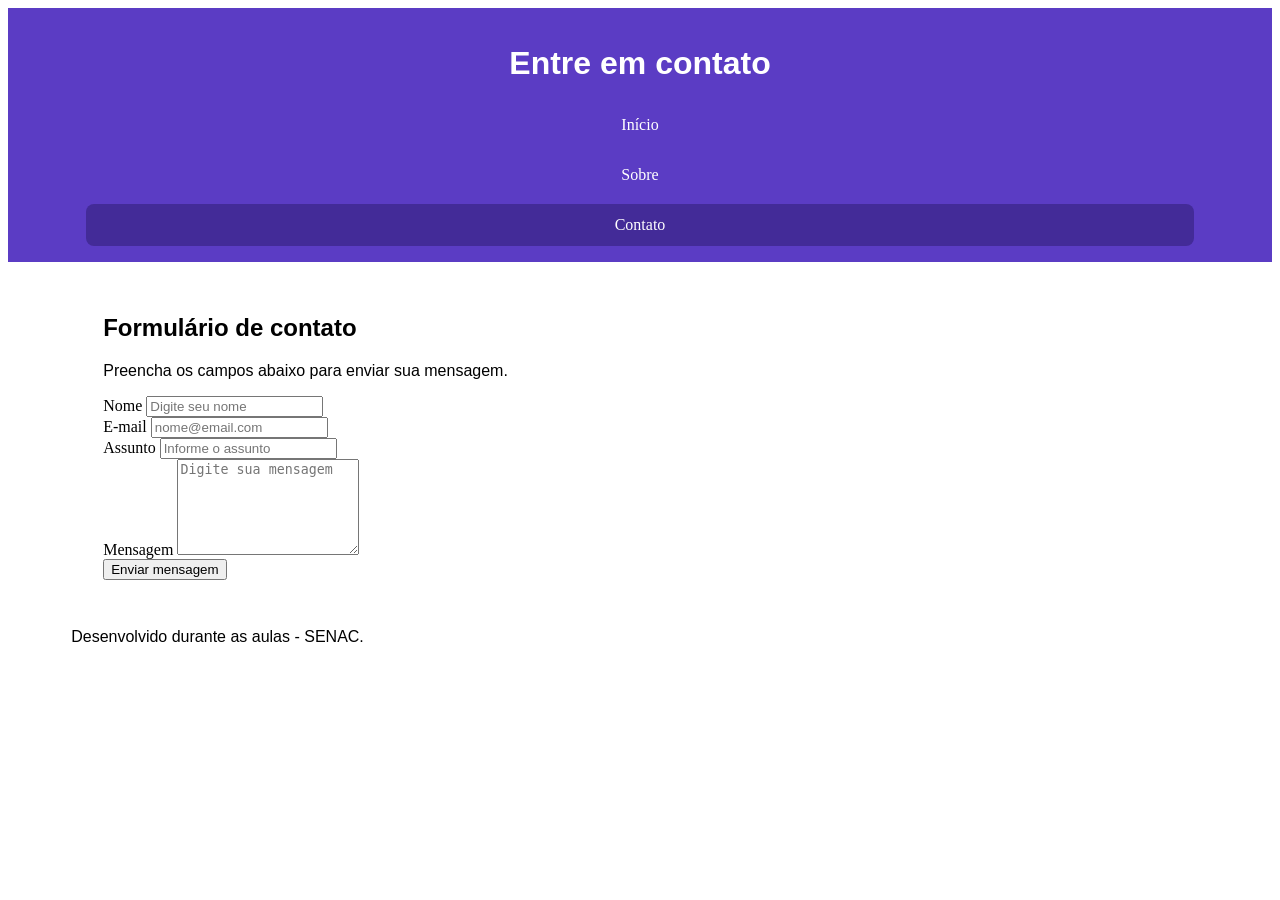
==== contato.html @ 7a85049d "novo" ====
<!DOCTYPE html>
<html lang="pt-BR">

<head>
    <meta charset="UTF-8">

    <meta
        name="viewport"
        content="width=device-width, initial-scale=1.0"
    >

    <title>Contato - Meu Projeto</title>

    <link rel="stylesheet" href="css/style.css">

    <script src="js/script.js" defer></script>
</head>

<body>

    <header class="cabecalho">

        <div class="container">

            <h1>Entre em contato</h1>

            <nav
                class="nav"
                aria-label="Navegação principal"
            >

                <a href="index.html">
                    Início
                </a>

                <a href="sobre.html">
                    Sobre
                </a>

                <a
                    class="ativo"
                    href="contato.html"
                >
                    Contato
                </a>

            </nav>

        </div>

    </header>


    <main class="container">

        <section class="secao">

            <h2>Formulário de contato</h2>

            <p>
                Preencha os campos abaixo para
                enviar sua mensagem.
            </p>


            <form
                id="form-contato"
                class="formulario"
            >

                <div class="form-row">

                    <div class="campo">

                        <label for="nome">
                            Nome
                        </label>

                        <input
                            type="text"
                            id="nome"
                            name="nome"
                            placeholder="Digite seu nome"
                            required
                        >

                    </div>


                    <div class="campo">

                        <label for="email">
                            E-mail
                        </label>

                        <input
                            type="email"
                            id="email"
                            name="email"
                            placeholder="nome@email.com"
                            required
                        >

                    </div>

                </div>


                <div class="campo">

                    <label for="assunto">
                        Assunto
                    </label>

                    <input
                        type="text"
                        id="assunto"
                        name="assunto"
                        placeholder="Informe o assunto"
                        required
                    >

                </div>


                <div class="campo">

                    <label for="mensagem">
                        Mensagem
                    </label>

                    <textarea
                        id="mensagem"
                        name="mensagem"
                        rows="6"
                        placeholder="Digite sua mensagem"
                        required
                    ></textarea>

                </div>


                <button
                    class="btn"
                    type="submit"
                >
                    Enviar mensagem
                </button>

            </form>

        </section>

    </main>


    <footer class="rodape">

        <div class="container">

            <p>
                Desenvolvido durante as aulas -
                SENAC.
            </p>

        </div>

    </footer>

</body>
</html>
---- css/style.css ----
*, *::before, *::after {     box-sizing: border-box; }


.body{
    margin: 0;
    background-color: var(--cor-fundo);
    font-family: Arial, Helvetica, sans-serif;
    color: var(--cor-texto);
    line-height: 1.6;
}



.container{
    width: 90%;
    max-width: 1200px;
    margin-left: auto;
    margin-right: auto;
}



.cabecalho{
    background-color: var(--cor-primaria);
    color: var(--cor-texto-claro);
    padding: var(--espacamento-medio);
    text-align: center;
}



.nav{
    display: flex;
    flex-direction: column;
    gap: var(--espacamento-pequeno);
}



.nav a{
    color: white;
    padding: 0.75rem 1rem;
    text-decoration: none;
    border-radius: var(--raio-borda);
}



.nav a:hover{
    background-color: var(--cor-secundaria);
}



.nav .ativo{
    background-color: var(--cor-secundaria);
}



.secao{
    padding: var(--espacamento-grande);
}



.card{
    width: 300px;
    padding: 20px;
    background-color: var(--cor-card);

    border: 1px solid var(--cor-borda);
    border-radius: var(--raio-borda);
    padding: var(--espacamento-medio);

}



h1{
    font-family: Arial;
}

h2{
    font-family: Arial;
}

p{
    font-family: Arial;
}

a{
    text-decoration: none;
    color: #222;
}



:root{
    --cor-primaria: #5b3cc4;
    --cor-secundaria: #432b98;
 
    --cor-fundo: #f5f5f5;
    --cor-card: #ffffff;
 
    --cor-texto: #222222;
    --cor-texto-claro: #ffffff;
 
    --cor-borda: #dddddd;
 
    --espacamento-pequeno: 0.5rem;
    --espacamento-medio: 1rem;
    --espacamento-grande: 2rem;
 
    --raio-borda:8px;
 
}
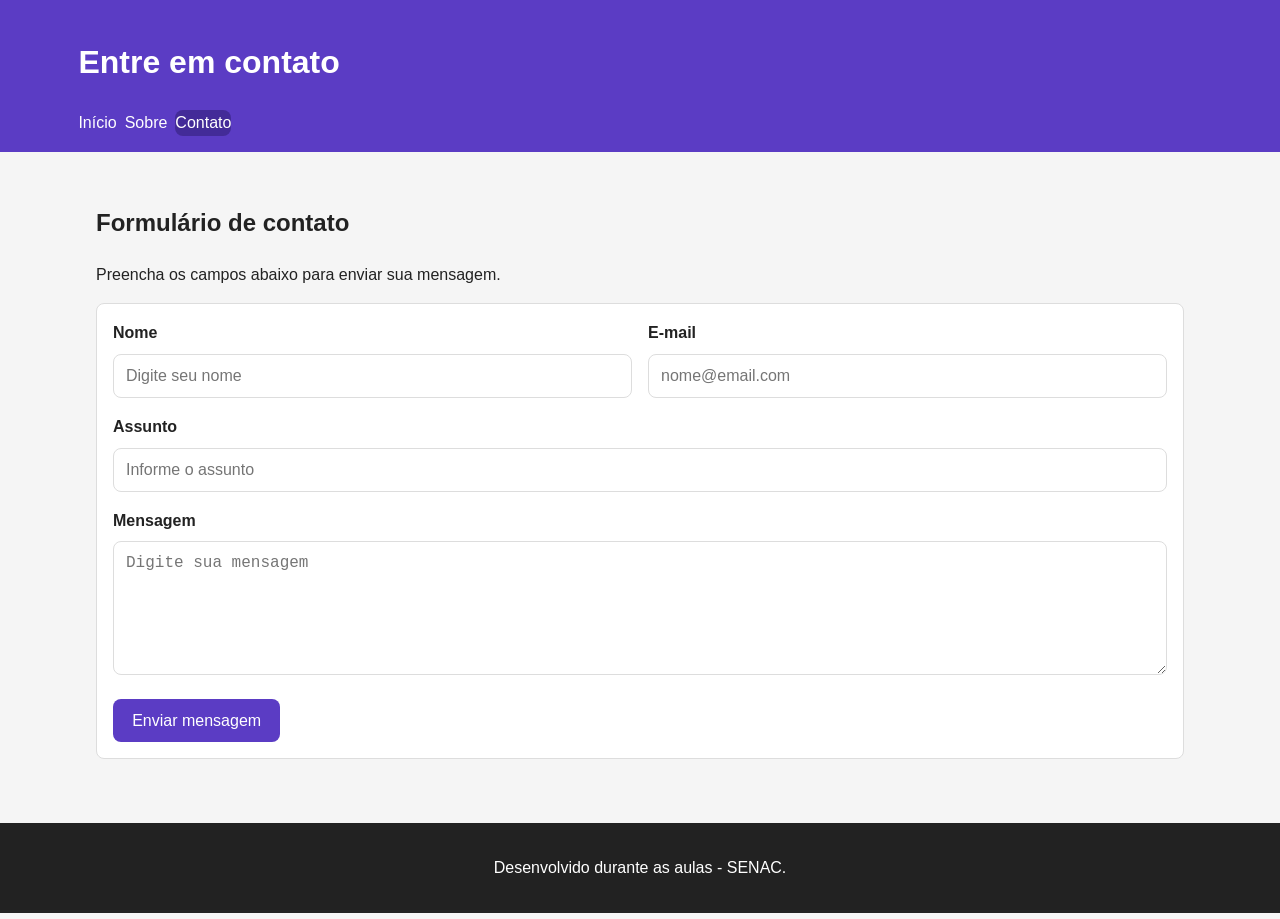
==== commit f709d926: "aula7" ====
--- a/contato.html
+++ b/contato.html
@@ -12,8 +12,8 @@
     <title>Contato - Meu Projeto</title>
 
     <link rel="stylesheet" href="css/style.css">
-
-    <script src="js/script.js" defer></script>
+    <script src = "js/app.js" defer></script> 
+    <!-- <script src="js/script.js" defer></script> -->
 </head>
 
 <body>
--- a/css/style.css
+++ b/css/style.css
@@ -1,86 +1,286 @@
-*, *::before, *::after {     box-sizing: border-box; }
-
-
-.body{
-    margin: 0;
-    background-color: var(--cor-fundo);
-    font-family: Arial, Helvetica, sans-serif;
-    color: var(--cor-texto);
-    line-height: 1.6;
-}
-
-
-
+*,
+*::before,
+*::after {
+    box-sizing: border-box;
+}
+
+/*================================
+    VARIÁVEIS
+==================================*/
+
+:root{
+    --cor-primaria: #5b3cc4;
+    --cor-secundaria: #432b98;
+
+    --cor-fundo: #f5f5f5;
+    --cor-card: #ffffff;
+
+    --cor-texto: #222222;
+    --cor-texto-claro: #ffffff;
+    --cor-texto-suave: #666666;
+
+    --cor-borda: #dddddd;
+
+    --espacamento-pequeno: 0.5rem;
+    --espacamento-medio: 1rem;
+    --espacamento-grande: 2rem;
+
+    --raio-borda:8px;
+
+    --sombra-card: 0 4px 14px rgba(0, 0, 0, 0.08);
+
+}
+
+/*================================
+    BODY
+==================================*/
+body {
+     /*remover o espaco externo padrão*/
+    margin: 0; 
+    /* denifir a cor de fundo */
+    background-color: var(--cor-fundo); 
+    /* Nossa fonte*/
+    font-family: Arial, Helvetica, sans-serif; 
+    /* A cor padrão dos textos */
+    color : var(--cor-texto); 
+    /*Aumente os espaços entre as linahs*/
+    line-height: 1.6; 
+}
+
+/*================================
+    CONTAINER
+==================================*/
 .container{
+    /* O conteudo vai ocupar 90 % do espaço disponivel */
     width: 90%;
+    /* Pode opupar 90% mas nunca ultrapassar 1200px*/
     max-width: 1200px;
+    /* Automatico para esquerda*/
     margin-left: auto;
+    /* Automatico para direita*/
     margin-right: auto;
 }
 
-
-
+/*================================
+    CABEÇALHO
+==================================*/
 .cabecalho{
+    /*margir*/
     background-color: var(--cor-primaria);
+    /*bordas*/
     color: var(--cor-texto-claro);
-    padding: var(--espacamento-medio);
-    text-align: center;
-}
-
-
-
-.nav{
+    /*conteudo*/
+    padding: var(--espacamento-medio);
+
+}
+
+/*================================
+    NAVEGAÇÃO
+==================================*/
+.nav {
     display: flex;
     flex-direction: column;
     gap: var(--espacamento-pequeno);
-}
-
-
-
-.nav a{
+
+}
+
+.nav a {
     color: white;
-    padding: 0.75rem 1rem;
     text-decoration: none;
-    border-radius: var(--raio-borda);
-}
-
-
-
+
+    padding: 0.75ren 1ren ;
+
+    border-radius: var(--raio-borda);
+}
+
+/*hover ele aplica efeto quando passa com o mouser em cima
+do elemento  */
 .nav a:hover{
     background-color: var(--cor-secundaria);
 }
 
-
-
-.nav .ativo{
+.nav .ativo {
     background-color: var(--cor-secundaria);
 }
 
-
-
+/*================================
+    SEÇÕES
+==================================*/
 .secao{
     padding: var(--espacamento-grande);
 }
 
 
 
-.card{
-    width: 300px;
-    padding: 20px;
+
+/*================================
+    GRID
+==================================*/
+.grid-cards {
+    display: grid;
+    grid-template-columns: 1fr;
+    gap: var(--espacamento-medio);
+}
+
+/*================================
+    CARD
+==================================*/
+.card {
+    width:300px  ;
+    /* padding: 20px; */
     background-color: var(--cor-card);
 
     border: 1px solid var(--cor-borda);
-    border-radius: var(--raio-borda);
-    padding: var(--espacamento-medio);
-
-}
-
-
-
-h1{
+    border-radius:  var(--raio-borda);
+    padding: var(--espacamento-medio);  
+
+}
+
+.card:hover {
+    transform: translate(-4px);
+}
+
+/*================================
+    AVISO / ASIDE
+==================================*/
+.aviso{
+    /*margin - fora*/
+    margin: var(--espacamento-grande);
+    /*dentro*/
+    padding: var(--espacamento-medio);
+    /*as bordas*/
+    border-left: 4px solid var(--cor-primaria);
+    /*cor do fundo*/
+    background-color: #eee9ff;
+
+}
+
+
+
+
+/*================================
+    FORMULÁRIOS
+==================================*/
+.formulario{
+    background-color: white ;
+    padding: var(--espacamento-medio);
+    border-radius: var(--raio-borda);
+    border: 1px solid var(--cor-borda);
+}
+.campo{
+    margin-bottom: var(--espacamento-medio);
+}
+
+.campo label {
+    display: block;
+    margin-bottom: var(--espacamento-pequeno);
+    font-weight: bold;
+}
+
+.campo input,
+.campo textarea{
+    width: 100%;
+    padding: 0.75rem;
+    border: 1px solid var(--cor-borda);
+    border-radius: var(--raio-borda);
+    font-size: 1rem;
+}
+
+
+
+/*================================
+    BOTÕES
+==================================*/
+.btn {
+    width: 100%;
+    padding: 0.8rem 1.2rem;
+    border: none;
+    border-radius: var(--raio-borda);
+    background-color: var(--cor-primaria);
+    color: white;
+    font-size: 1rem;
+    cursor: pointer;
+}
+.btn:hover{
+    background-color: var(--cor-secundaria);
+}
+.form-row{
+    display: grid;
+    grid-template-columns: 1fr;
+    gap: var(--espacamento-medio);
+
+}
+
+
+
+/*================================
+    ACESSIBILIDADE
+==================================*/
+a:focus-visible,
+button:focus-visible,
+input:focus-visible,
+textarea:focus-visible{
+    outline: 3px solid #ffbf47;
+    outline-offset: 3px;
+}
+
+
+
+
+/*================================
+    RODAPÉ
+==================================*/
+.rodape{
+    margin-top: var(--espacamento-grande) ;
+    
+    padding: var(--espacamento-medio);
+
+    background-color: #222;
+
+    color: white;
+
+    text-align: center;
+
+}
+
+
+/*================================
+    TABLE 
+    A PARTID DE 768PX EXISTE ESPAÇO PARA MAIS ELEMENTOS
+    LADO A LADO.
+==================================*/
+
+@media(min-width: 768px){
+    .form-row{
+        grid-template-columns: repeat(2, 1fr);
+    }
+    .btn{
+        width: auto;
+    }
+    /*Em tablets existe espaco para o menu horzontal*/
+    .nav {
+        flex-direction: row;
+    }
+
+    /*Em tablets os cards pode opupar duas colunas*/
+    .grid-cards{
+        grid-template-columns: repeat(2, 1fr);
+    }
+}
+
+/*Desktop */
+@media(min-width:1024px){
+    /*Em telas grandes existe espaço para três cards lado a lado*/
+    .grid-cards{
+        grid-template-columns: repeat(3, 1fr);
+    }
+}
+
+
+
+h1 {
     font-family: Arial;
 }
-
 h2{
     font-family: Arial;
 }
@@ -89,29 +289,85 @@
     font-family: Arial;
 }
 
-a{
-    text-decoration: none;
-    color: #222;
-}
-
-
-
-:root{
-    --cor-primaria: #5b3cc4;
-    --cor-secundaria: #432b98;
- 
-    --cor-fundo: #f5f5f5;
-    --cor-card: #ffffff;
- 
-    --cor-texto: #222222;
-    --cor-texto-claro: #ffffff;
- 
-    --cor-borda: #dddddd;
- 
-    --espacamento-pequeno: 0.5rem;
-    --espacamento-medio: 1rem;
-    --espacamento-grande: 2rem;
- 
-    --raio-borda:8px;
- 
+a {
+    font-family: Arial;
+}
+
+/*busca*/
+
+.campo-busca {
+    margin-bottom: var(--espacamento-medio);
+}
+
+.campo-busca label {
+    display: block;
+    margin-bottom: var(--espacamento-pequeno);
+    font-weight: bold;
+}
+
+.campo-busca input {
+    width: 100%;
+    padding: 0.75rem;
+    border: 1px solid var(--cor-borda);
+    border-radius: var(--raio-borda);
+    font-size: 1rem;
+}
+
+/*status*/
+
+.status {
+    margin: 0 0 var(--espacamento-medio);
+    color: var(--cor-texto-suave);
+}
+/* filtros */
+
+.filtros{
+    display: flex;
+    flex-wrap: wrap;
+    gap: var(--espacamento-pequeno);
+    margin-bottom: var(--espacamento-grande);
+}
+
+.btn-filtro {
+   flex: 1 1 120px;
+   padding: 0.75rem 1rem;
+   border: 1px solid var(--cor-borda);
+   border-radius: var(--raio-borda);
+   background-color: var(--cor-card);
+   color: var(--cor-texto);
+   cursor: pointer;
+}
+
+.btn-filtro:hover,
+.btn-filtro.ativo {
+    background-color: var(--cor-primaria);
+    color: var(--cor-texto-claro);
+    border-color: var(--cor-primaria);
+}
+
+/* Card */
+
+.projeto-card {
+    display: flex;
+    flex-direction: column;
+    min-width: 0;
+    gap: var(--espacamento-medio);
+    padding: var(--espacamento-medio);
+    background-color: var(--cor-card);
+    border: 1px solid var(--cor-borda);
+    border-radius: var(--raio-borda);
+    box-shadow: var(--sombra-card);
+    transition: transform 0.2s;
+}
+
+.projeto-card:hover {
+    transform: translateY(-4px);
+}
+
+.projeto-card h3,
+.projeto-card p {
+    margin: 0;
+}
+.projeto-card p{
+    color: var(--cor-texto-suave);
 }
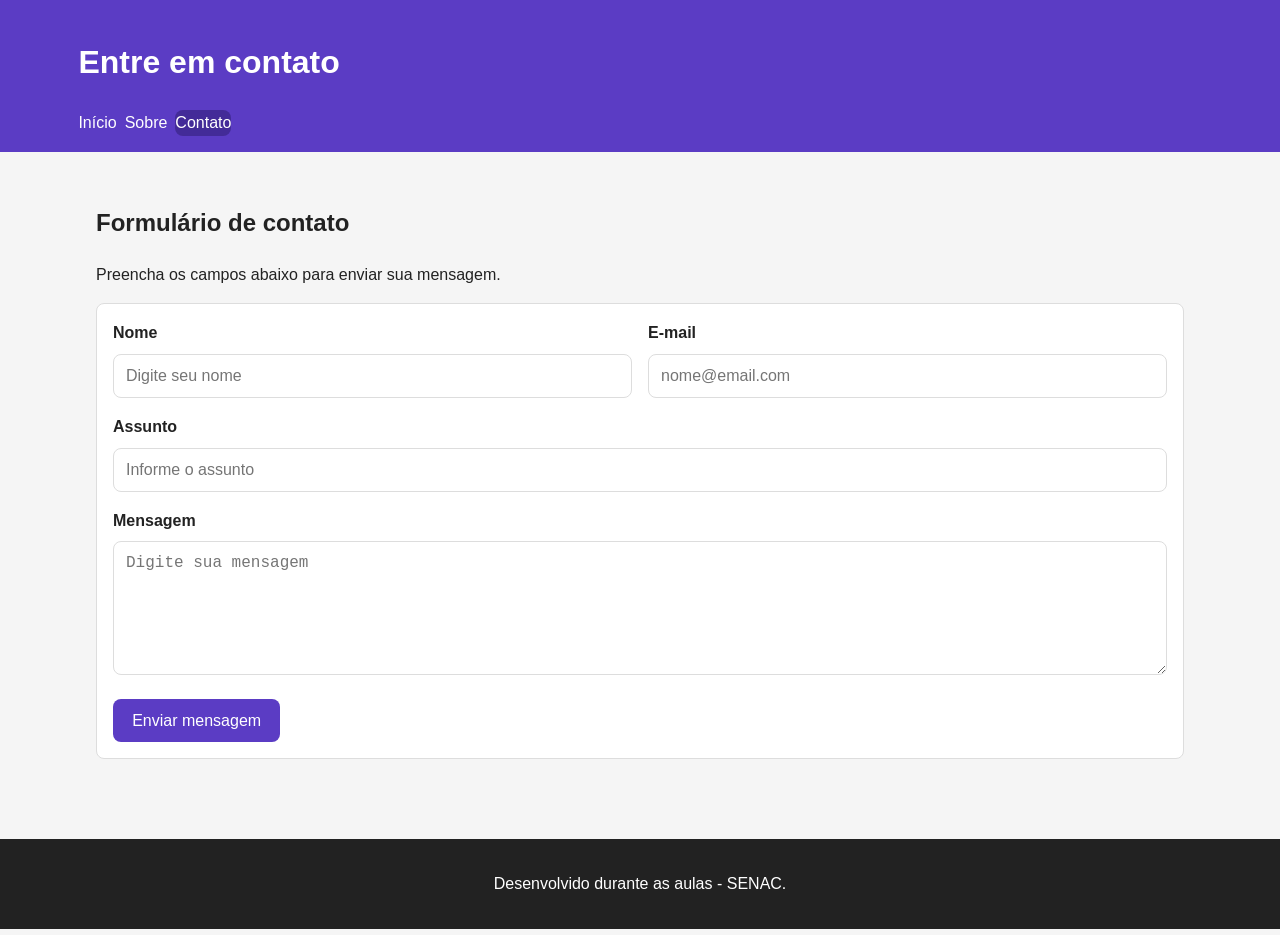
==== commit 08617ab9: "Aula8" ====
--- a/contato.html
+++ b/contato.html
@@ -4,15 +4,12 @@
 <head>
     <meta charset="UTF-8">
 
-    <meta
-        name="viewport"
-        content="width=device-width, initial-scale=1.0"
-    >
+    <meta name="viewport" content="width=device-width, initial-scale=1.0">
 
     <title>Contato - Meu Projeto</title>
 
     <link rel="stylesheet" href="css/style.css">
-    <script src = "js/app.js" defer></script> 
+    <script src="js/contato.js" defer></script>
     <!-- <script src="js/script.js" defer></script> -->
 </head>
 
@@ -24,10 +21,7 @@
 
             <h1>Entre em contato</h1>
 
-            <nav
-                class="nav"
-                aria-label="Navegação principal"
-            >
+            <nav class="nav" aria-label="Navegação principal">
 
                 <a href="index.html">
                     Início
@@ -37,10 +31,7 @@
                     Sobre
                 </a>
 
-                <a
-                    class="ativo"
-                    href="contato.html"
-                >
+                <a class="ativo" href="contato.html">
                     Contato
                 </a>
 
@@ -63,10 +54,7 @@
             </p>
 
 
-            <form
-                id="form-contato"
-                class="formulario"
-            >
+            <form id="form-contato" class="formulario">
 
                 <div class="form-row">
 
@@ -76,14 +64,8 @@
                             Nome
                         </label>
 
-                        <input
-                            type="text"
-                            id="nome"
-                            name="nome"
-                            placeholder="Digite seu nome"
-                            required
-                        >
-
+                        <input type="text" id="nome" name="nome" placeholder="Digite seu nome" required>
+                        <small id="erro-nome" class="mensagem-erro"></small>
                     </div>
 
 
@@ -93,14 +75,8 @@
                             E-mail
                         </label>
 
-                        <input
-                            type="email"
-                            id="email"
-                            name="email"
-                            placeholder="nome@email.com"
-                            required
-                        >
-
+                        <input type="email" id="email" name="email" placeholder="nome@email.com" required>
+                        <small id="erro-email" class="mensagem-erro"></small>
                     </div>
 
                 </div>
@@ -112,14 +88,8 @@
                         Assunto
                     </label>
 
-                    <input
-                        type="text"
-                        id="assunto"
-                        name="assunto"
-                        placeholder="Informe o assunto"
-                        required
-                    >
-
+                    <input type="text" id="assunto" name="assunto" placeholder="Informe o assunto" required>
+                    <small id="erro-assunto" class="mensagem-erro"></small>
                 </div>
 
 
@@ -129,25 +99,23 @@
                         Mensagem
                     </label>
 
-                    <textarea
-                        id="mensagem"
-                        name="mensagem"
-                        rows="6"
-                        placeholder="Digite sua mensagem"
-                        required
-                    ></textarea>
+                    <textarea id="mensagem" name="mensagem" rows="6" placeholder="Digite sua mensagem"
+                        required></textarea>
+                    <small id="erro-mensagem" class="mensagem-erro"></small>
 
                 </div>
 
 
-                <button
-                    class="btn"
-                    type="submit"
-                >
+                <button class="btn" type="submit">
                     Enviar mensagem
                 </button>
 
             </form>
+
+            <p
+            id="status-formulario"
+            class="status-formulario">
+            </p>
 
         </section>
 
@@ -168,4 +136,5 @@
     </footer>
 
 </body>
-</html>    +
+</html>
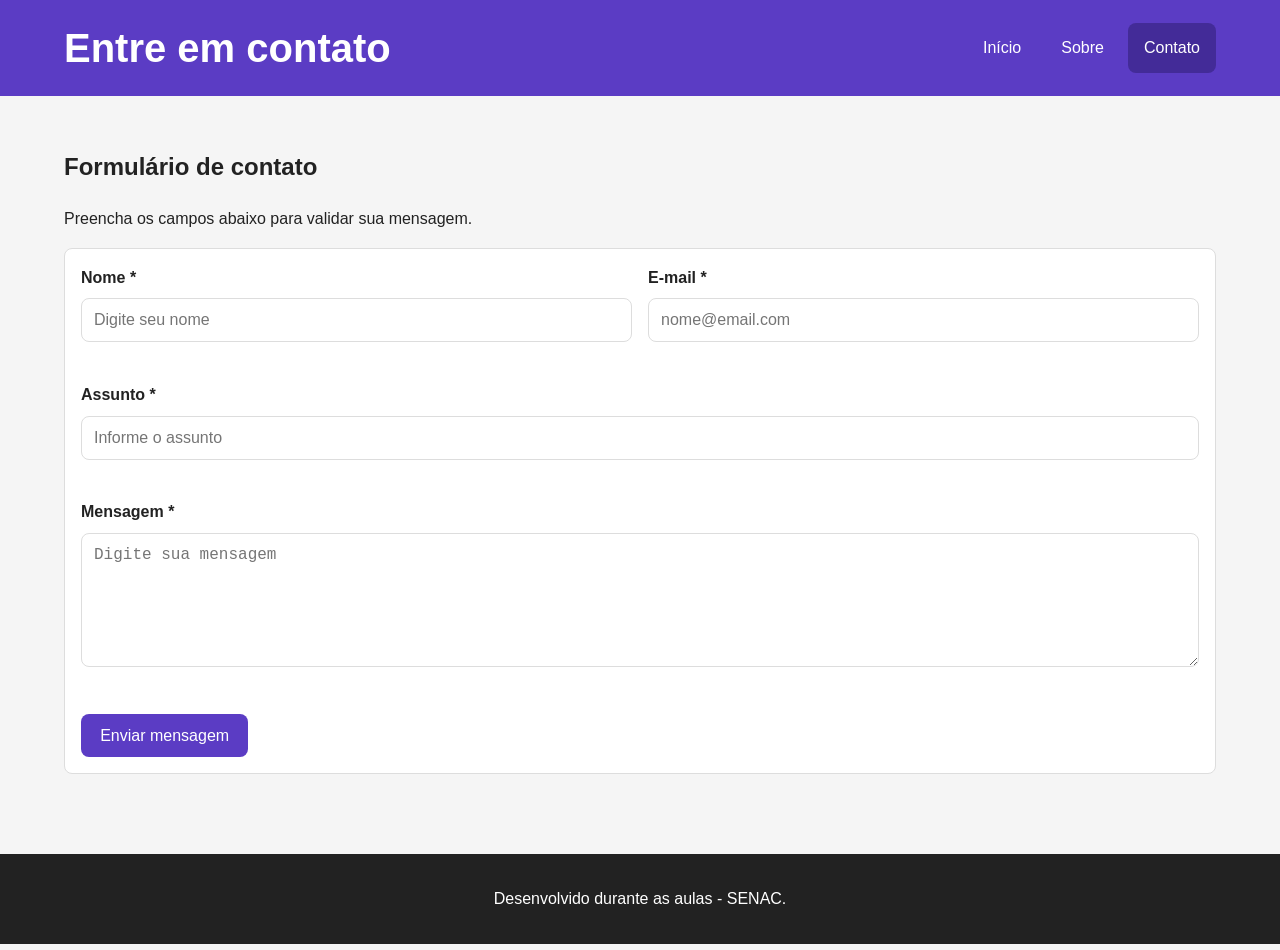
==== commit 3dc0e16f: "Atualização aula 9 - início jason" ====
--- a/contato.html
+++ b/contato.html
@@ -4,24 +4,30 @@
 <head>
     <meta charset="UTF-8">
 
-    <meta name="viewport" content="width=device-width, initial-scale=1.0">
+    <meta
+        name="viewport"
+        content="width=device-width, initial-scale=1.0"
+    >
 
     <title>Contato - Meu Projeto</title>
 
     <link rel="stylesheet" href="css/style.css">
+
     <script src="js/contato.js" defer></script>
-    <!-- <script src="js/script.js" defer></script> -->
 </head>
 
 <body>
 
     <header class="cabecalho">
 
-        <div class="container">
+        <div class="container cabecalho-conteudo">
 
             <h1>Entre em contato</h1>
 
-            <nav class="nav" aria-label="Navegação principal">
+            <nav
+                class="nav"
+                aria-label="Navegação principal"
+            >
 
                 <a href="index.html">
                     Início
@@ -31,7 +37,11 @@
                     Sobre
                 </a>
 
-                <a class="ativo" href="contato.html">
+                <a
+                    class="ativo"
+                    href="contato.html"
+                    aria-current="page"
+                >
                     Contato
                 </a>
 
@@ -50,33 +60,63 @@
 
             <p>
                 Preencha os campos abaixo para
-                enviar sua mensagem.
+                validar sua mensagem.
             </p>
 
 
-            <form id="form-contato" class="formulario">
+            <form
+                id="form-contato"
+                class="formulario"
+                novalidate
+            >
 
                 <div class="form-row">
 
                     <div class="campo">
 
                         <label for="nome">
-                            Nome
+                            Nome *
                         </label>
 
-                        <input type="text" id="nome" name="nome" placeholder="Digite seu nome" required>
-                        <small id="erro-nome" class="mensagem-erro"></small>
+                        <input
+                            type="text"
+                            id="nome"
+                            name="nome"
+                            autocomplete="name"
+                            placeholder="Digite seu nome"
+                            aria-describedby="erro-nome"
+                            required
+                        >
+
+                        <small
+                            id="erro-nome"
+                            class="mensagem-erro"
+                        ></small>
+
                     </div>
 
 
                     <div class="campo">
 
                         <label for="email">
-                            E-mail
+                            E-mail *
                         </label>
 
-                        <input type="email" id="email" name="email" placeholder="nome@email.com" required>
-                        <small id="erro-email" class="mensagem-erro"></small>
+                        <input
+                            type="email"
+                            id="email"
+                            name="email"
+                            autocomplete="email"
+                            placeholder="nome@email.com"
+                            aria-describedby="erro-email"
+                            required
+                        >
+
+                        <small
+                            id="erro-email"
+                            class="mensagem-erro"
+                        ></small>
+
                     </div>
 
                 </div>
@@ -85,37 +125,65 @@
                 <div class="campo">
 
                     <label for="assunto">
-                        Assunto
+                        Assunto *
                     </label>
 
-                    <input type="text" id="assunto" name="assunto" placeholder="Informe o assunto" required>
-                    <small id="erro-assunto" class="mensagem-erro"></small>
+                    <input
+                        type="text"
+                        id="assunto"
+                        name="assunto"
+                        placeholder="Informe o assunto"
+                        aria-describedby="erro-assunto"
+                        required
+                    >
+
+                    <small
+                        id="erro-assunto"
+                        class="mensagem-erro"
+                    ></small>
+
                 </div>
 
 
                 <div class="campo">
 
                     <label for="mensagem">
-                        Mensagem
+                        Mensagem *
                     </label>
 
-                    <textarea id="mensagem" name="mensagem" rows="6" placeholder="Digite sua mensagem"
-                        required></textarea>
-                    <small id="erro-mensagem" class="mensagem-erro"></small>
+                    <textarea
+                        id="mensagem"
+                        name="mensagem"
+                        rows="6"
+                        placeholder="Digite sua mensagem"
+                        aria-describedby="erro-mensagem"
+                        required
+                    ></textarea>
+
+                    <small
+                        id="erro-mensagem"
+                        class="mensagem-erro"
+                    ></small>
 
                 </div>
 
 
-                <button class="btn" type="submit">
+                <button
+                    class="btn"
+                    type="submit"
+                >
                     Enviar mensagem
                 </button>
 
             </form>
 
+
             <p
-            id="status-formulario"
-            class="status-formulario">
-            </p>
+                id="status-formulario"
+                class="status-formulario"
+                role="status"
+                aria-live="polite"
+            ></p>
 
         </section>
 
@@ -136,5 +204,4 @@
     </footer>
 
 </body>
-
 </html>
--- a/css/style.css
+++ b/css/style.css
@@ -1,14 +1,19 @@
+/* =====================================
+   CONFIGURAÇÕES GERAIS
+===================================== */
+
 *,
 *::before,
 *::after {
     box-sizing: border-box;
 }
 
-/*================================
-    VARIÁVEIS
-==================================*/
-
-:root{
+
+/* =====================================
+   VARIÁVEIS
+===================================== */
+
+:root {
     --cor-primaria: #5b3cc4;
     --cor-secundaria: #432b98;
 
@@ -16,358 +21,597 @@
     --cor-card: #ffffff;
 
     --cor-texto: #222222;
+    --cor-texto-suave: #666666;
     --cor-texto-claro: #ffffff;
-    --cor-texto-suave: #666666;
 
     --cor-borda: #dddddd;
+    --cor-destaque: #eee9ff;
+    --cor-foco: #ffbf47;
+
+    --cor-erro: #b00020;
+    --cor-sucesso: #146c2e;
 
     --espacamento-pequeno: 0.5rem;
     --espacamento-medio: 1rem;
     --espacamento-grande: 2rem;
-
-    --raio-borda:8px;
-
-    --sombra-card: 0 4px 14px rgba(0, 0, 0, 0.08);
-
-}
-
-/*================================
-    BODY
-==================================*/
+    --espacamento-extra: 3rem;
+
+    --raio-borda: 8px;
+
+    --sombra-card:
+        0 4px 14px rgba(0, 0, 0, 0.08);
+}
+
+
+/* =====================================
+   BODY
+===================================== */
+
 body {
-     /*remover o espaco externo padrão*/
-    margin: 0; 
-    /* denifir a cor de fundo */
-    background-color: var(--cor-fundo); 
-    /* Nossa fonte*/
-    font-family: Arial, Helvetica, sans-serif; 
-    /* A cor padrão dos textos */
-    color : var(--cor-texto); 
-    /*Aumente os espaços entre as linahs*/
-    line-height: 1.6; 
-}
-
-/*================================
-    CONTAINER
-==================================*/
-.container{
-    /* O conteudo vai ocupar 90 % do espaço disponivel */
+    margin: 0;
+
+    background-color: var(--cor-fundo);
+    color: var(--cor-texto);
+
+    font-family:
+        Arial,
+        Helvetica,
+        sans-serif;
+
+    line-height: 1.6;
+}
+
+
+/* =====================================
+   ELEMENTOS GERAIS
+===================================== */
+
+img {
+    display: block;
+    max-width: 100%;
+}
+
+h1 {
+    font-size:
+        clamp(
+            1.5rem,
+            5vw,
+            2.5rem
+        );
+}
+
+a {
+    color: inherit;
+}
+
+
+/* =====================================
+   CONTAINER
+===================================== */
+
+.container {
     width: 90%;
-    /* Pode opupar 90% mas nunca ultrapassar 1200px*/
     max-width: 1200px;
-    /* Automatico para esquerda*/
-    margin-left: auto;
-    /* Automatico para direita*/
-    margin-right: auto;
-}
-
-/*================================
-    CABEÇALHO
-==================================*/
-.cabecalho{
-    /*margir*/
-    background-color: var(--cor-primaria);
-    /*bordas*/
-    color: var(--cor-texto-claro);
-    /*conteudo*/
-    padding: var(--espacamento-medio);
-
-}
-
-/*================================
-    NAVEGAÇÃO
-==================================*/
+
+    margin: 0 auto;
+}
+
+
+/* =====================================
+   CABEÇALHO
+===================================== */
+
+.cabecalho {
+    padding:
+        var(--espacamento-medio)
+        0;
+
+    background-color:
+        var(--cor-primaria);
+
+    color:
+        var(--cor-texto-claro);
+}
+
+.cabecalho h1 {
+    margin: 0;
+}
+
+.cabecalho-conteudo {
+    display: flex;
+    flex-direction: column;
+
+    gap:
+        var(--espacamento-medio);
+}
+
+
+/* =====================================
+   NAVEGAÇÃO
+===================================== */
+
 .nav {
     display: flex;
     flex-direction: column;
-    gap: var(--espacamento-pequeno);
-
+
+    gap:
+        var(--espacamento-pequeno);
 }
 
 .nav a {
-    color: white;
+    padding:
+        0.75rem
+        1rem;
+
+    color:
+        var(--cor-texto-claro);
+
     text-decoration: none;
 
-    padding: 0.75ren 1ren ;
-
-    border-radius: var(--raio-borda);
-}
-
-/*hover ele aplica efeto quando passa com o mouser em cima
-do elemento  */
-.nav a:hover{
-    background-color: var(--cor-secundaria);
-}
-
+    border-radius:
+        var(--raio-borda);
+}
+
+.nav a:hover,
 .nav .ativo {
-    background-color: var(--cor-secundaria);
-}
-
-/*================================
-    SEÇÕES
-==================================*/
-.secao{
-    padding: var(--espacamento-grande);
-}
-
-
-
-
-/*================================
-    GRID
-==================================*/
+    background-color:
+        var(--cor-secundaria);
+}
+
+
+/* =====================================
+   SEÇÕES
+===================================== */
+
+.secao {
+    padding:
+        var(--espacamento-grande)
+        0;
+}
+
+.secao-cabecalho {
+    display: flex;
+    flex-direction: column;
+
+    gap:
+        var(--espacamento-medio);
+
+    margin-bottom:
+        var(--espacamento-medio);
+}
+
+.secao-cabecalho h2 {
+    margin: 0;
+}
+
+.contador-projetos {
+    color:
+        var(--cor-texto-suave);
+
+    font-weight: bold;
+}
+
+.tag {
+    margin: 0;
+
+    color:
+        var(--cor-primaria);
+
+    font-weight: bold;
+}
+
+
+/* =====================================
+   GRID / CARDS
+===================================== */
+
 .grid-cards {
     display: grid;
-    grid-template-columns: 1fr;
-    gap: var(--espacamento-medio);
-}
-
-/*================================
-    CARD
-==================================*/
+
+    grid-template-columns:
+        repeat(
+            auto-fit,
+            minmax(220px, 1fr)
+        );
+
+    gap:
+        var(--espacamento-medio);
+}
+
 .card {
-    width:300px  ;
-    /* padding: 20px; */
-    background-color: var(--cor-card);
-
-    border: 1px solid var(--cor-borda);
-    border-radius:  var(--raio-borda);
-    padding: var(--espacamento-medio);  
-
-}
-
-.card:hover {
-    transform: translate(-4px);
-}
-
-/*================================
-    AVISO / ASIDE
-==================================*/
-.aviso{
-    /*margin - fora*/
-    margin: var(--espacamento-grande);
-    /*dentro*/
-    padding: var(--espacamento-medio);
-    /*as bordas*/
-    border-left: 4px solid var(--cor-primaria);
-    /*cor do fundo*/
-    background-color: #eee9ff;
-
-}
-
-
-
-
-/*================================
-    FORMULÁRIOS
-==================================*/
-.formulario{
-    background-color: white ;
-    padding: var(--espacamento-medio);
-    border-radius: var(--raio-borda);
-    border: 1px solid var(--cor-borda);
-}
-.campo{
-    margin-bottom: var(--espacamento-medio);
+    padding:
+        var(--espacamento-medio);
+
+    background-color:
+        var(--cor-card);
+
+    border:
+        1px solid
+        var(--cor-borda);
+
+    border-radius:
+        var(--raio-borda);
+
+    box-shadow:
+        var(--sombra-card);
+}
+
+.projeto-card {
+    display: flex;
+    flex-direction: column;
+
+    gap:
+        var(--espacamento-medio);
+
+    transition:
+        transform
+        0.2s;
+}
+
+.projeto-card:hover {
+    transform:
+        translateY(-4px);
+}
+
+.projeto-card.selecionado {
+    border:
+        2px solid
+        var(--cor-primaria);
+}
+
+
+/* =====================================
+   AVISO
+===================================== */
+
+.aviso {
+    margin:
+        var(--espacamento-grande)
+        0;
+
+    padding:
+        var(--espacamento-medio);
+
+    background-color:
+        var(--cor-destaque);
+
+    border-left:
+        4px solid
+        var(--cor-primaria);
+
+    border-radius:
+        var(--raio-borda);
+}
+
+
+/* =====================================
+   BUSCA / FILTROS - AULA 07
+===================================== */
+
+.campo-busca {
+    margin-bottom:
+        var(--espacamento-medio);
+}
+
+.campo-busca label {
+    display: block;
+
+    margin-bottom:
+        var(--espacamento-pequeno);
+
+    font-weight: bold;
+}
+
+.campo-busca input {
+    width: 100%;
+
+    padding:
+        0.75rem;
+
+    border:
+        1px solid
+        var(--cor-borda);
+
+    border-radius:
+        var(--raio-borda);
+
+    font-size: 1rem;
+}
+
+.status {
+    margin:
+        0
+        0
+        var(--espacamento-medio);
+
+    color:
+        var(--cor-texto-suave);
+}
+
+.filtros {
+    display: flex;
+    flex-wrap: wrap;
+
+    gap:
+        var(--espacamento-pequeno);
+
+    margin-bottom:
+        var(--espacamento-grande);
+}
+
+.btn-filtro,
+.btn-selecionar {
+    padding:
+        0.7rem
+        1rem;
+
+    border:
+        1px solid
+        var(--cor-borda);
+
+    border-radius:
+        var(--raio-borda);
+
+    background-color:
+        var(--cor-card);
+
+    color:
+        var(--cor-texto);
+
+    cursor: pointer;
+}
+
+.btn-filtro:hover,
+.btn-filtro.ativo,
+.btn-selecionar:hover,
+.btn-selecionar[aria-pressed="true"] {
+    background-color:
+        var(--cor-primaria);
+
+    color:
+        var(--cor-texto-claro);
+
+    border-color:
+        var(--cor-primaria);
+}
+
+.btn-selecionar {
+    margin-top: auto;
+}
+
+.escondido {
+    display: none;
+}
+
+
+/* =====================================
+   FORMULÁRIO
+===================================== */
+
+.formulario {
+    padding:
+        var(--espacamento-medio);
+
+    background-color:
+        var(--cor-card);
+
+    border:
+        1px solid
+        var(--cor-borda);
+
+    border-radius:
+        var(--raio-borda);
+}
+
+.form-row {
+    display: grid;
+
+    grid-template-columns:
+        1fr;
+
+    gap:
+        var(--espacamento-medio);
+}
+
+.campo {
+    margin-bottom:
+        var(--espacamento-medio);
 }
 
 .campo label {
     display: block;
-    margin-bottom: var(--espacamento-pequeno);
+
+    margin-bottom:
+        var(--espacamento-pequeno);
+
     font-weight: bold;
 }
 
 .campo input,
-.campo textarea{
+.campo textarea,
+.campo select {
     width: 100%;
-    padding: 0.75rem;
-    border: 1px solid var(--cor-borda);
-    border-radius: var(--raio-borda);
-    font-size: 1rem;
-}
-
-
-
-/*================================
-    BOTÕES
-==================================*/
+
+    padding:
+        0.75rem;
+
+    border:
+        1px solid
+        var(--cor-borda);
+
+    border-radius:
+        var(--raio-borda);
+
+    font-size:
+        1rem;
+}
+
+.campo textarea {
+    resize: vertical;
+}
+
+
+/* =====================================
+   BOTÃO PRINCIPAL
+===================================== */
+
 .btn {
     width: 100%;
-    padding: 0.8rem 1.2rem;
+
+    padding:
+        0.8rem
+        1.2rem;
+
     border: none;
-    border-radius: var(--raio-borda);
-    background-color: var(--cor-primaria);
-    color: white;
-    font-size: 1rem;
-    cursor: pointer;
-}
-.btn:hover{
-    background-color: var(--cor-secundaria);
-}
-.form-row{
-    display: grid;
-    grid-template-columns: 1fr;
-    gap: var(--espacamento-medio);
-
-}
-
-
-
-/*================================
-    ACESSIBILIDADE
-==================================*/
+
+    border-radius:
+        var(--raio-borda);
+
+    background-color:
+        var(--cor-primaria);
+
+    color:
+        var(--cor-texto-claro);
+
+    font-size:
+        1rem;
+
+    cursor:
+        pointer;
+}
+
+.btn:hover {
+    background-color:
+        var(--cor-secundaria);
+}
+
+
+/* =====================================
+   VALIDAÇÃO - AULA 08
+===================================== */
+
+.mensagem-erro {
+    display: block;
+
+    min-height:
+        1.3em;
+
+    margin-top:
+        0.3rem;
+
+    color:
+        var(--cor-erro);
+
+    font-size:
+        0.9rem;
+}
+
+.campo input.erro,
+.campo textarea.erro {
+    border-color:
+        var(--cor-erro);
+}
+
+.status-formulario {
+    margin-top:
+        var(--espacamento-medio);
+
+    font-weight:
+        bold;
+}
+
+.status-formulario.sucesso {
+    color:
+        var(--cor-sucesso);
+}
+
+.status-formulario.erro {
+    color:
+        var(--cor-erro);
+}
+
+
+/* =====================================
+   FOCO VISÍVEL / ACESSIBILIDADE
+===================================== */
+
 a:focus-visible,
 button:focus-visible,
 input:focus-visible,
-textarea:focus-visible{
-    outline: 3px solid #ffbf47;
-    outline-offset: 3px;
-}
-
-
-
-
-/*================================
-    RODAPÉ
-==================================*/
-.rodape{
-    margin-top: var(--espacamento-grande) ;
-    
-    padding: var(--espacamento-medio);
-
-    background-color: #222;
-
-    color: white;
-
-    text-align: center;
-
-}
-
-
-/*================================
-    TABLE 
-    A PARTID DE 768PX EXISTE ESPAÇO PARA MAIS ELEMENTOS
-    LADO A LADO.
-==================================*/
-
-@media(min-width: 768px){
-    .form-row{
-        grid-template-columns: repeat(2, 1fr);
+textarea:focus-visible,
+select:focus-visible {
+    outline:
+        3px solid
+        var(--cor-foco);
+
+    outline-offset:
+        3px;
+}
+
+
+/* =====================================
+   RODAPÉ
+===================================== */
+
+.rodape {
+    margin-top:
+        var(--espacamento-grande);
+
+    padding:
+        var(--espacamento-medio)
+        0;
+
+    background-color:
+        #222222;
+
+    color:
+        var(--cor-texto-claro);
+
+    text-align:
+        center;
+}
+
+
+/* =====================================
+   TABLET
+===================================== */
+
+@media (min-width: 768px) {
+
+    .cabecalho-conteudo {
+        flex-direction:
+            row;
+
+        justify-content:
+            space-between;
+
+        align-items:
+            center;
     }
-    .btn{
-        width: auto;
+
+    .nav {
+        flex-direction:
+            row;
     }
-    /*Em tablets existe espaco para o menu horzontal*/
-    .nav {
-        flex-direction: row;
+
+    .secao-cabecalho {
+        flex-direction:
+            row;
+
+        justify-content:
+            space-between;
+
+        align-items:
+            end;
     }
 
-    /*Em tablets os cards pode opupar duas colunas*/
-    .grid-cards{
-        grid-template-columns: repeat(2, 1fr);
+    .form-row {
+        grid-template-columns:
+            repeat(2, 1fr);
     }
-}
-
-/*Desktop */
-@media(min-width:1024px){
-    /*Em telas grandes existe espaço para três cards lado a lado*/
-    .grid-cards{
-        grid-template-columns: repeat(3, 1fr);
+
+    .btn {
+        width:
+            auto;
     }
-}
-
-
-
-h1 {
-    font-family: Arial;
-}
-h2{
-    font-family: Arial;
-}
-
-p{
-    font-family: Arial;
-}
-
-a {
-    font-family: Arial;
-}
-
-/*busca*/
-
-.campo-busca {
-    margin-bottom: var(--espacamento-medio);
-}
-
-.campo-busca label {
-    display: block;
-    margin-bottom: var(--espacamento-pequeno);
-    font-weight: bold;
-}
-
-.campo-busca input {
-    width: 100%;
-    padding: 0.75rem;
-    border: 1px solid var(--cor-borda);
-    border-radius: var(--raio-borda);
-    font-size: 1rem;
-}
-
-/*status*/
-
-.status {
-    margin: 0 0 var(--espacamento-medio);
-    color: var(--cor-texto-suave);
-}
-/* filtros */
-
-.filtros{
-    display: flex;
-    flex-wrap: wrap;
-    gap: var(--espacamento-pequeno);
-    margin-bottom: var(--espacamento-grande);
-}
-
-.btn-filtro {
-   flex: 1 1 120px;
-   padding: 0.75rem 1rem;
-   border: 1px solid var(--cor-borda);
-   border-radius: var(--raio-borda);
-   background-color: var(--cor-card);
-   color: var(--cor-texto);
-   cursor: pointer;
-}
-
-.btn-filtro:hover,
-.btn-filtro.ativo {
-    background-color: var(--cor-primaria);
-    color: var(--cor-texto-claro);
-    border-color: var(--cor-primaria);
-}
-
-/* Card */
-
-.projeto-card {
-    display: flex;
-    flex-direction: column;
-    min-width: 0;
-    gap: var(--espacamento-medio);
-    padding: var(--espacamento-medio);
-    background-color: var(--cor-card);
-    border: 1px solid var(--cor-borda);
-    border-radius: var(--raio-borda);
-    box-shadow: var(--sombra-card);
-    transition: transform 0.2s;
-}
-
-.projeto-card:hover {
-    transform: translateY(-4px);
-}
-
-.projeto-card h3,
-.projeto-card p {
-    margin: 0;
-}
-.projeto-card p{
-    color: var(--cor-texto-suave);
 }
